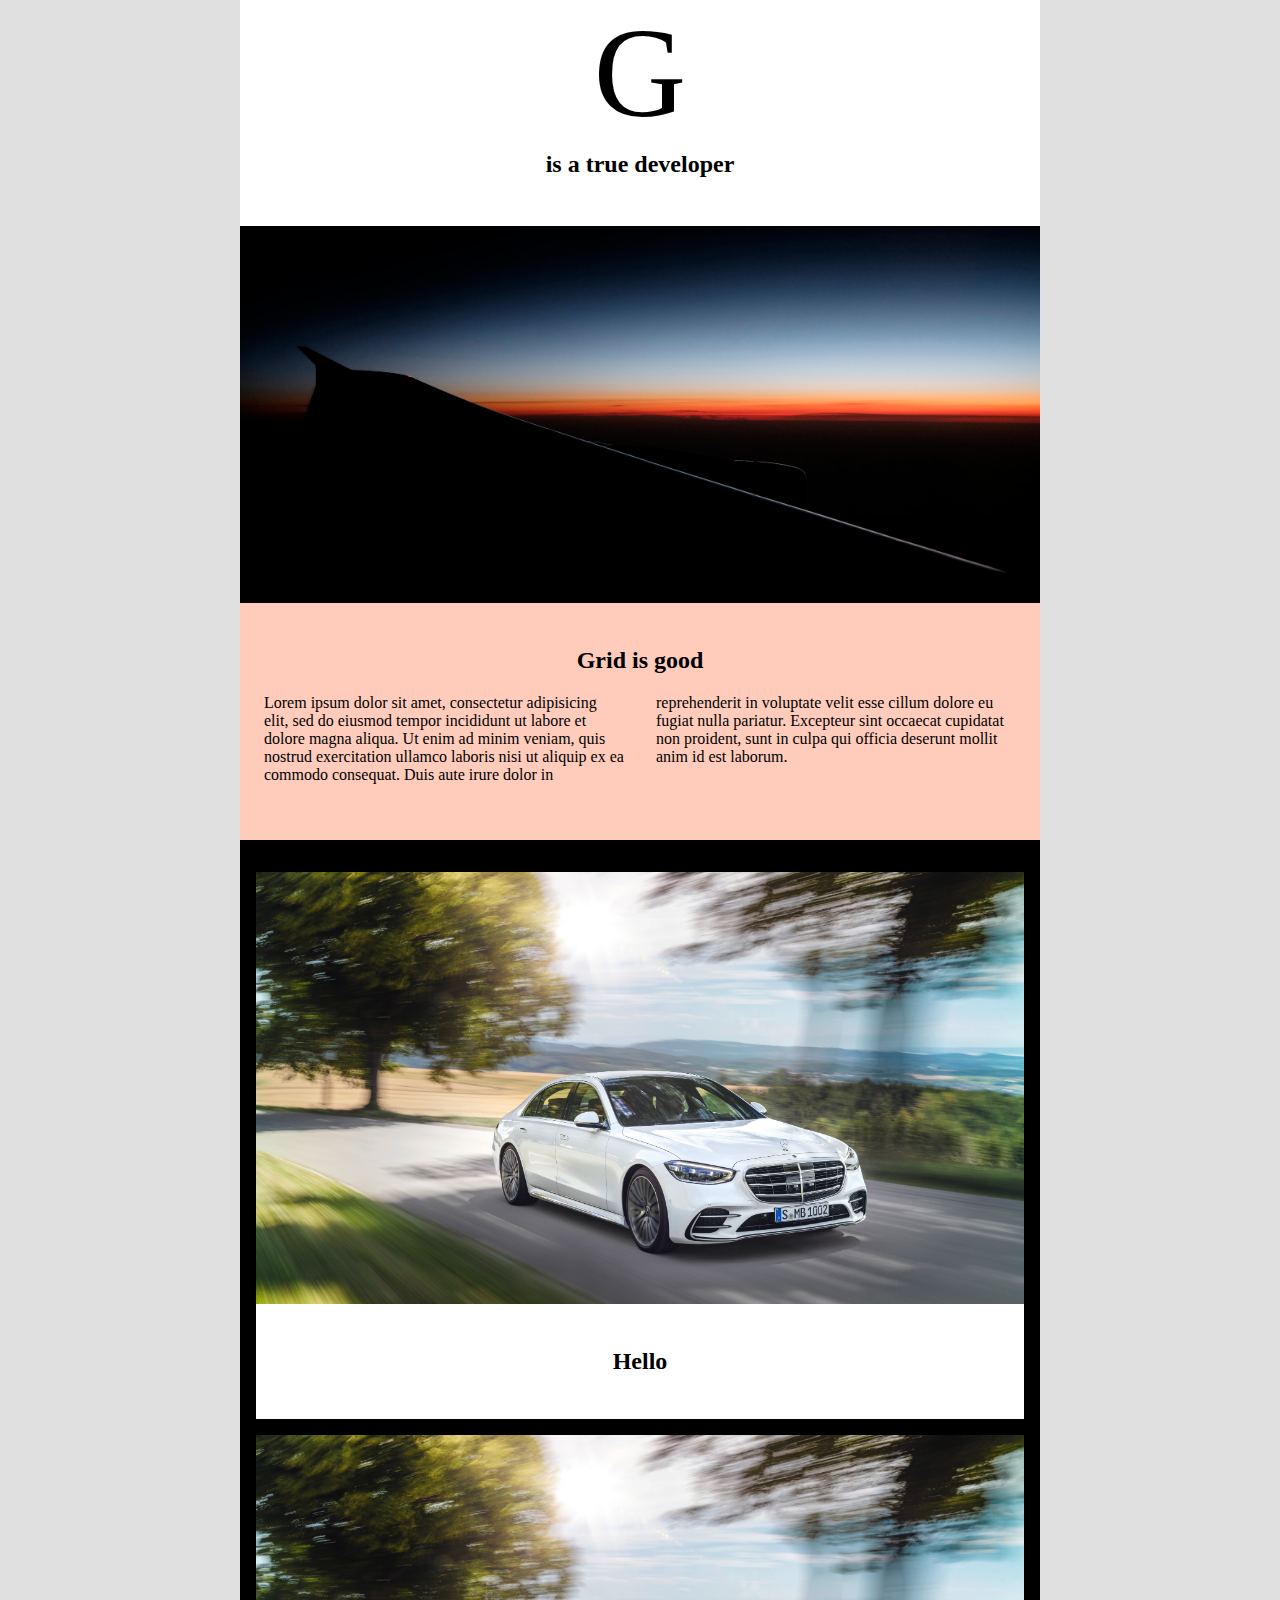
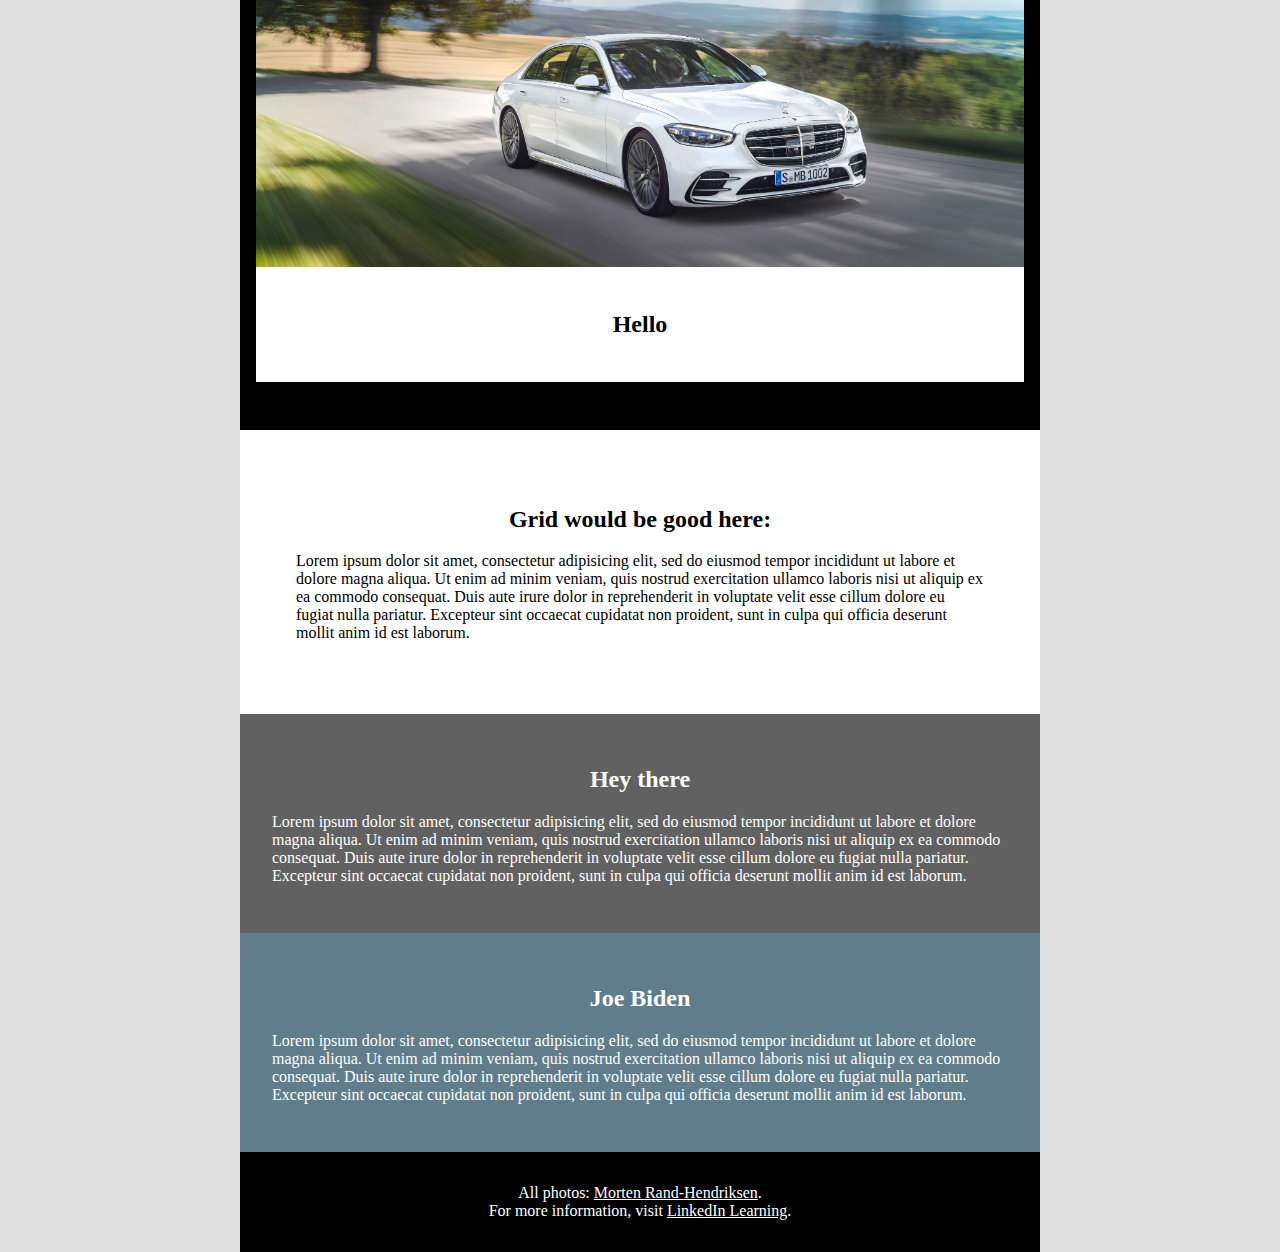
==== index.html @ e80fb34a "My HTML/CSS project" ====
<!DOCTYPE html>
<html lang="en" dir="ltr">
  <head>
    <meta charset="UTF-8">
    <meta name="viewport" content="width=device-width, initial-scale=1">
    <title>Basic Grid Demo</title>
    <link rel="stylesheet" href="style.css" type="text/css" media="all">
  </head>
  <body >

    <div class="site">

      <header>
        <div class="logo">
        G
        </div>
  <div class="site-title">
    <h2>is a true developer</h2>
  </div>
      </header>



      <main>

        <figure class="feature">
          <img src="wing.jpg" alt="Laptop">
        </figure>

        <section class="splash">
          <div class="splash-content">
            <h2>Grid is good</h2>
            <div class="splash-text">
              Lorem ipsum dolor sit amet, consectetur adipisicing elit, sed do eiusmod tempor incididunt ut labore et dolore magna aliqua. Ut enim ad minim veniam, quis nostrud exercitation ullamco laboris nisi ut aliquip ex ea commodo consequat. Duis aute irure dolor in reprehenderit in voluptate velit esse cillum dolore eu fugiat nulla pariatur. Excepteur sint occaecat cupidatat non proident, sunt in culpa qui officia deserunt mollit anim id est laborum.
            </div>
            </div>
        </section>

<section class="buckets">
  <ul>
    <li>
<img src="1099066.jpg" alt="benz s class">

<div class="bucket">
  <h2>Hello</h2>

</div>
    </li>

    <li>
<img src="1099066.jpg" alt="benz s class">

<div class="bucket">
  <h2>Hello</h2>

</div>
    </li>
  </ul>
</section>

      <section class="more">
        <div class="more-content">
          <h2>Grid would be good here:</h2>
          <p>Lorem ipsum dolor sit amet, consectetur adipisicing elit, sed do eiusmod tempor incididunt ut labore et dolore magna aliqua. Ut enim ad minim veniam, quis nostrud exercitation ullamco laboris nisi ut aliquip ex ea commodo consequat. Duis aute irure dolor in reprehenderit in voluptate velit esse cillum dolore eu fugiat nulla pariatur. Excepteur sint occaecat cupidatat non proident, sunt in culpa qui officia deserunt mollit anim id est laborum.</p>
        </div>
      </section>


      </main>

      <aside class="sidebar">
        <div class="twin">
          <h2>Hey there</h2>
          <p>Lorem ipsum dolor sit amet, consectetur adipisicing elit, sed do eiusmod tempor incididunt ut labore et dolore magna aliqua. Ut enim ad minim veniam, quis nostrud exercitation ullamco laboris nisi ut aliquip ex ea commodo consequat. Duis aute irure dolor in reprehenderit in voluptate velit esse cillum dolore eu fugiat nulla pariatur. Excepteur sint occaecat cupidatat non proident, sunt in culpa qui officia deserunt mollit anim id est laborum.</p>

        </div>
        <div class="twin">
          <h2>Joe Biden</h2>
          <p>Lorem ipsum dolor sit amet, consectetur adipisicing elit, sed do eiusmod tempor incididunt ut labore et dolore magna aliqua. Ut enim ad minim veniam, quis nostrud exercitation ullamco laboris nisi ut aliquip ex ea commodo consequat. Duis aute irure dolor in reprehenderit in voluptate velit esse cillum dolore eu fugiat nulla pariatur. Excepteur sint occaecat cupidatat non proident, sunt in culpa qui officia deserunt mollit anim id est laborum.</p>
        </div>
      </aside>

      <footer class="colophon">
        <aside>All photos: <a href="https://twitter.com/mor10" target="_blank" rel="nofollow">Morten Rand-Hendriksen</a>.</aside>
        <aside>For more information, visit <a href="https://linkedin.com/learning" target="_blank" rel="nofollow">LinkedIn Learning</a>.</aside>
      </footer>

    </div>



  </body>
</html>
---- style.css ----
body{
  background:#e0e0e0;
  margin: 0;
}
img {
	display: block;
	border: 0;
	width: 100%;
	height: auto;
}
h1,h2,h3,h4{
  text-align: center;
  clear: both;
}

figure {
	margin: 0;
	padding: 0;
}

.logo{
  font-size: 8em;
}

.logo,
.site-title{
  text-align: center;
}



.site-title{
  margin-top: -1em;
margin-bottom: 3em;
}

/*Splash Section*/
.splash{
  background: #ffccbc;
  padding-bottom: 2em;

}

.buckets{
  background: black;
  padding: 2em 1em;
}

.buckets ul{
  margin: 0;
  padding: 0;
}

.buckets ul li{
  margin-bottom: 1em;
  background: white;
  list-style: none;;
}

.bucket{
  padding: 1.5em;
}

@media screen and (min-width: 600px) {
	.splash-text {
		columns: 2;
		column-gap: 2em;
	}

	.splash-text p {
		padding-top: 0;
	}
}
.splash-content{
  padding: 1.5em;
}

.more{
  padding: 2em;
}

.more-content{
  padding: 1.5em;
}

.sidebar{
  background: grey;
}

.twin{
  background: #616161;
  padding: 2em;
  color: white;
}

.twin:last-of-type{
  background: #607d8b;
}

.colophon{
  color: white;
  background: black;
  text-align: center;
  padding: 2em;
}

.colophon a{
  color: white;
}

.colophon a:hover,
.colophon a:focus
{
  border-bottom: 1px solid white;
}

.site{
  background: white;
  max-width: 50em;
  margin:0 auto;
}
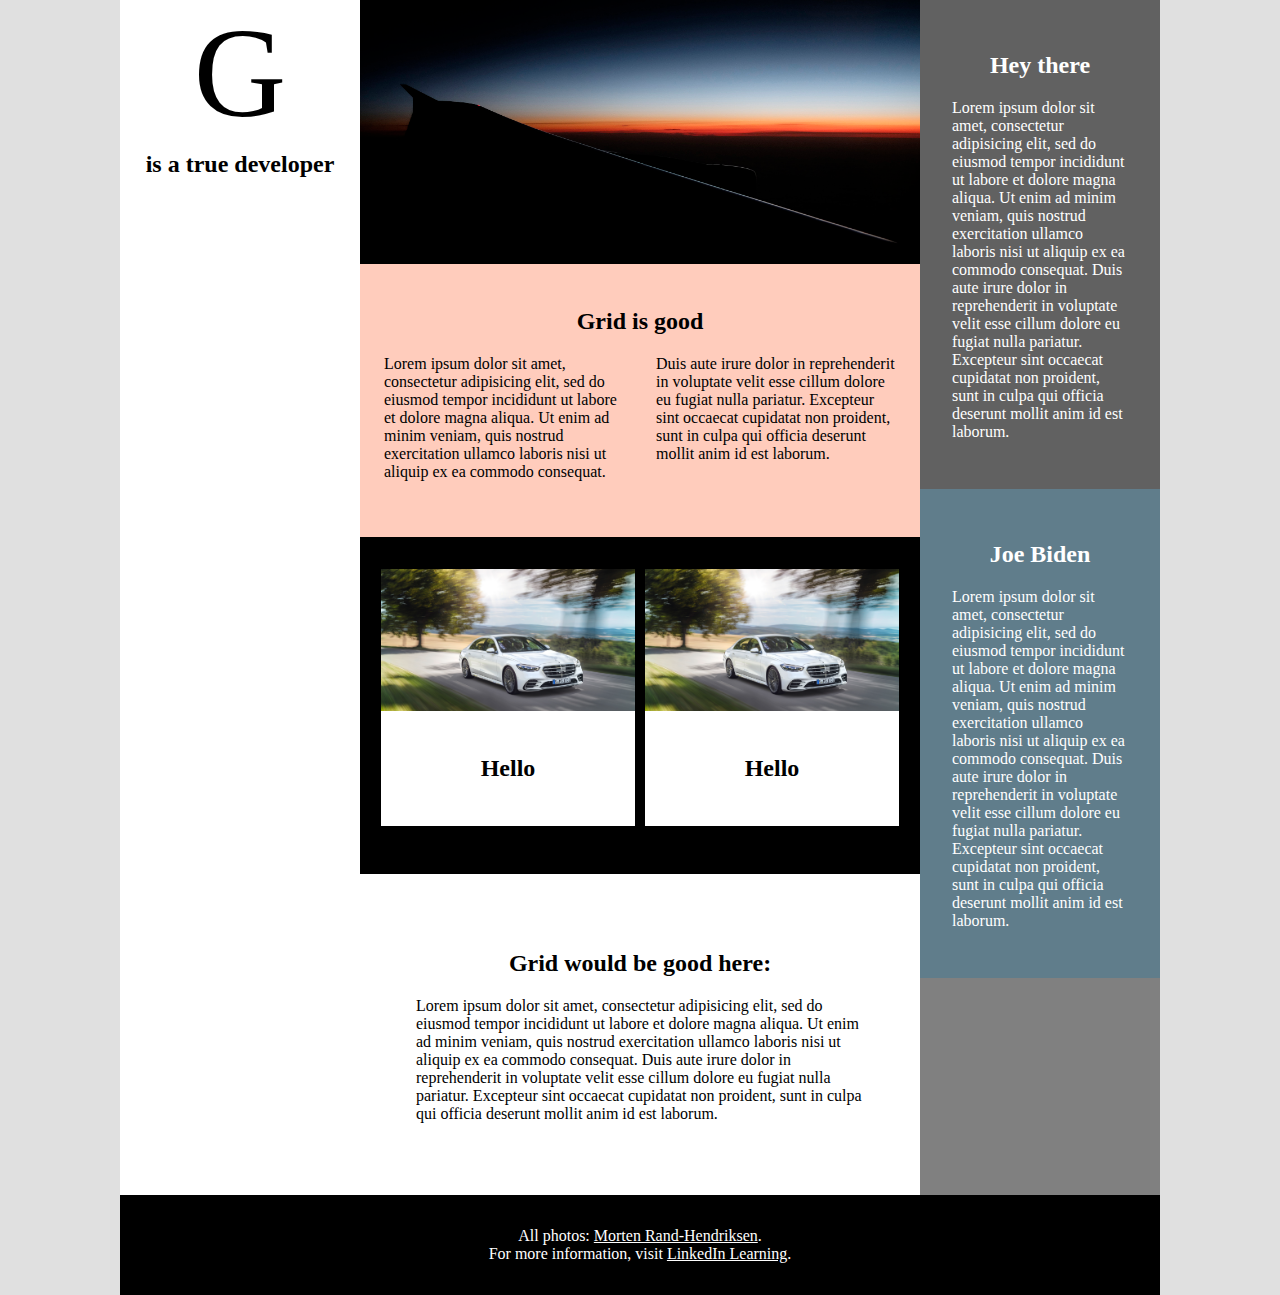
==== commit 9b760d9f: "added multicolumns grid" ====
--- a/index.html
+++ b/index.html
@@ -10,7 +10,7 @@
 
     <div class="site">
 
-      <header>
+      <header class="masthead">
         <div class="logo">
         G
         </div>
@@ -20,12 +20,14 @@
       </header>
 
 
+              <figure class="feature">
+                <img src="wing.jpg" alt="Laptop">
+              </figure>
 
-      <main>
 
-        <figure class="feature">
-          <img src="wing.jpg" alt="Laptop">
-        </figure>
+
+      <main id="content" class="main-area">
+
 
         <section class="splash">
           <div class="splash-content">
@@ -52,7 +54,6 @@
 
 <div class="bucket">
   <h2>Hello</h2>
-
 </div>
     </li>
   </ul>
--- a/style.css
+++ b/style.css
@@ -16,6 +16,12 @@
 figure {
 	margin: 0;
 	padding: 0;
+}
+
+.site{
+  background: white;
+  max-width: 50em;
+  margin:0 auto;
 }
 
 .logo{
@@ -71,6 +77,23 @@
 		padding-top: 0;
 	}
 }
+
+@media screen and (min-width: 600px) {
+
+  @supports (display:flex) {
+    .buckets ul{
+      display: flex;
+       justify-content: space-around;
+    }
+
+    .buckets li {
+  width: 48%;
+}
+  }
+
+}
+
+
 .splash-content{
   padding: 1.5em;
 }
@@ -114,8 +137,56 @@
   border-bottom: 1px solid white;
 }
 
-.site{
-  background: white;
-  max-width: 50em;
-  margin:0 auto;
+
+
+@supports(grid-area:auto){
+
+  @media screen and (min-width:50em){
+    .site{
+      max-width:65em;
+      display: grid;
+      grid-template-columns: 15em auto;
+
+    }
+
+
+    .masthead{
+      grid-column: 1/2;
+    }
+
+    .feature{
+      grid-column: 2/3;
+    }
+
+    .main-area{
+      grid-column: 2/3;
+    }
+
+    .sidebar{
+      grid-column: 2/3;
+    }
+
+    .colophon{
+      grid-column: 1/3;
+    }
+  }
+
+  @media screen and (min-width:65em){
+    .site{
+      grid-template-columns: 15em auto 15em;
+      justify-content:flex-end;
+
+    }
+
+    .sidebar{
+      grid-column: 3/4;
+      grid-row: 1/3;
+    }
+
+    .colophon{
+      grid-column: 1/4;
+    }
+  }
+
+
 }
